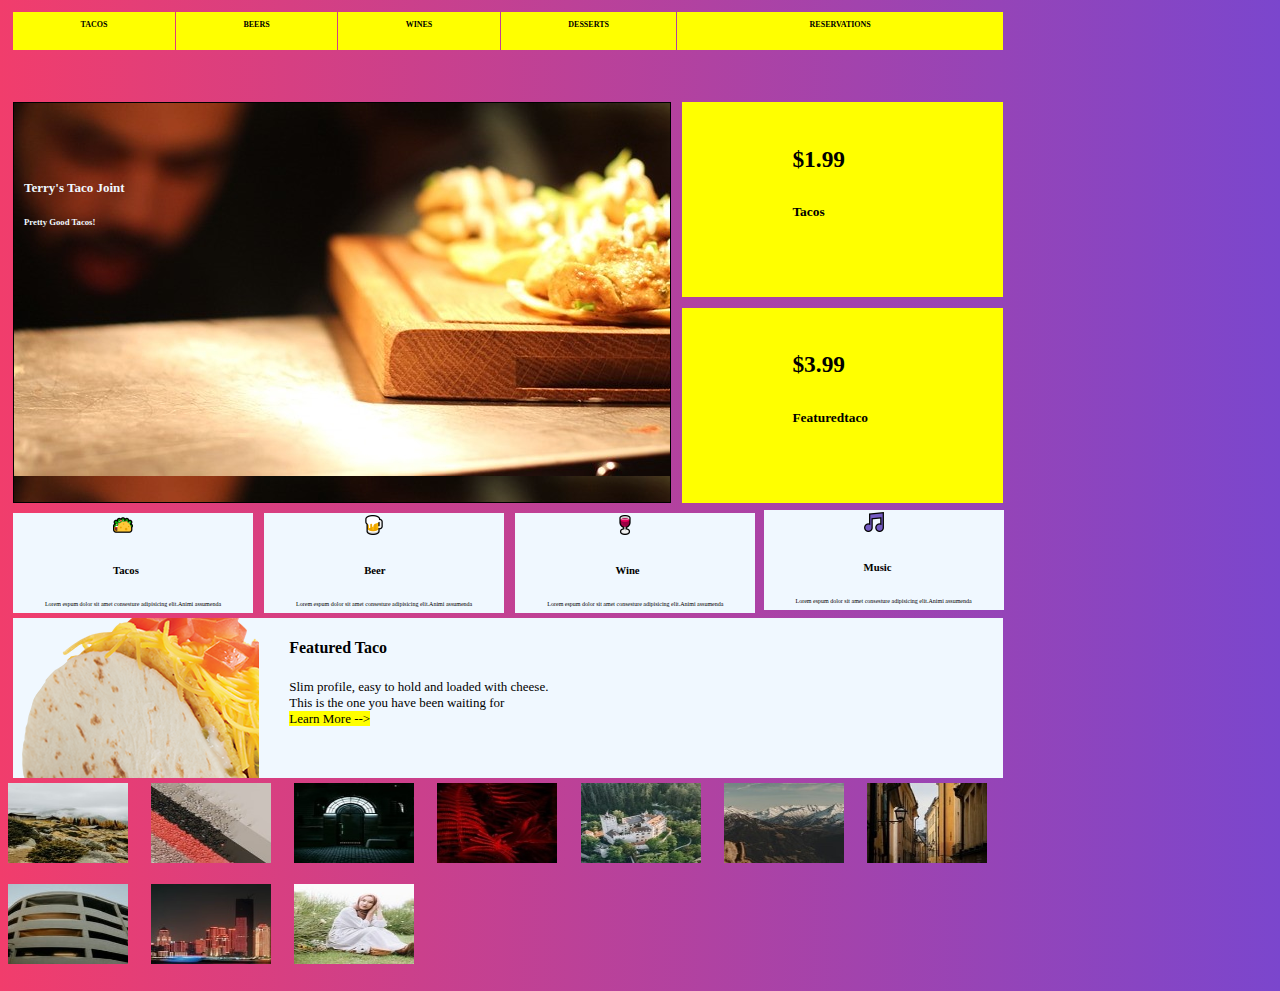
==== home.html @ a3994c85 "Assesement finished by bhavani" ====
<!DOCTYPE html>
<html lang="en">
<head>
    <meta charset="UTF-8">
    <meta http-equiv="X-UA-Compatible" content="IE=edge">
    <meta name="viewport" content="width=device-width, initial-scale=1.0">
    <title>Document</title>
    <link rel="stylesheet" href="style.css">
</head>
<body>
    <div class="grid-container">
        <div class="grid-tacos">TACOS</div>
        <div class="grid-beers">BEERS</div>
        <div class="grid-wines">WINES</div>
        <div class="grid-desserts">DESSERTS</div>
        <div class="grid-reservations">RESERVATIONS</div>
        <div class="grid-terrytaco">
          <h4>Terry's Taco Joint</h4>
          <h6>Pretty Good Tacos!</h6>
        </div>
        <div class="grid-cost1">
            <h3>$1.99</h3>
            <h6>Tacos</h6>
        </div>
        <div class="grid-cost2">
            <h3>$3.99</h3>
            <h6>Featuredtaco</h6>
        </div>
    </div>
    <div class="grid-logocontainer">
        <div class="grid-ltacos">
            <img src="taco-emoji.png" alt="tacoemoji"/>
            <h6>Tacos</h6>
            <p>Lorem espum dolor sit amet consesture adipisicing elit.Animi assumenda</p>
        </div>
        <div class="grid-lbeer">
            <img src="beer-emoji.png" alt="beeremoji"/>
            <h6>Beer</h6>
            <p>Lorem espum dolor sit amet consesture adipisicing elit.Animi assumenda</p></div>
        <div class="grid-lwine">
            <img src="wine-emoji.png" alt="wineemoji"/>
            <h6>Wine</h6>
           <p>Lorem espum dolor sit amet consesture adipisicing elit.Animi assumenda</p></div>
        <div class="grid-lmusic">
            <img src="music-emoji.png" alt="musicemoji"/>
            <h6>Music</h6>
            <p>Lorem espum dolor sit amet consesture adipisicing elit.Animi assumenda</p>
        </div>
        <div class="grid-featuredtaco"></div>
        <div class="grid-tacotext">            
            <h4>Featured Taco</h4>
            <p>Slim profile, easy to hold and loaded with cheese.<br>
            This is the one you have been waiting for<br>
            <span id="imp" >Learn More --></span>

           </p>
        </div>
        </div>
        <div class="grid-imagecontainer">
        <div class="grid-img1">
            <img src="beach.jpg" alt="beachimage"/>
        </div>
        <div class="grid-img2">
            <img src="colorstones.jpg" alt="colorstonesimage"/>
        </div>
        <div class="grid-img3">
            <img src="darkhouse.jpg" alt="darkhouse"/>
        </div>
        <div class="grid-img4">
            <img src="red.jpg" alt="redimage"/>
        </div>
        <div class="grid-img5">
            <img src="palace.jpg" alt="palaceimage"/>
        </div>
        <div class="grid-img6">
            <img src="mountains.jpg" alt="mountainsimage"/>
        </div>
        <div class="grid-img7">
            <img src="street.jpg" alt="streetimage"/>
        </div>
        <div class="grid-img8">
            <img src="bussiness.jpg" alt="businessimage"/>
        </div>
        <div class="grid-img9">
            <img src="nightlight.jpg" alt="nightlightimage"/>
        </div>
        <div class="grid-img10">
            <img src="lady.jpg" alt="ladyimage"/>
        </div>
    </div>
</body>
</html>
---- style.css ----
body{
    background: linear-gradient(to right, #f13d6c, #7b46cd);
}
.grid-container{
    border : 0px rgb(170, 15, 118) solid;
    height: 500px;
    width: 1000px;
    display: grid;
    grid-template-rows: auto auto auto;
    grid-template-columns: auto auto auto auto auto;
    grid-gap:1px;
    
}

.grid-tacos{
    background-color: yellow;
    grid-row: 1;
    grid-column: auto;
    font-weight: bold;
    height: 30px;
    font-size: 8px;
    margin-top: 4px;
    margin-left: 5px;
    text-align: center;
    padding-top: 8px;
    
    
        
}
.grid-beers{
    background-color: yellow;
    grid-row: 1;
    grid-column: auto;
    font-weight: bold;
    font-size: 8px;
    height: 30px;
    margin-top: 4px;
    text-align: center;
    padding-top: 8px;

}
.grid-wines{
    background-color: yellow;
    grid-row: 1;
    grid-column: auto;
    font-weight: bold;
    font-size: 8px;
    height: 30px;
    margin-top: 4px;
    text-align: center;
    padding-top: 8px;
}
.grid-desserts{
    background-color: yellow;
    grid-row: 1;
    grid-column: auto;
    font-weight: bold;
    height: 30px;
    font-size: 8px;
    margin-top: 4px;
    text-align: center;
    padding-top: 8px;
}
.grid-reservations{
    background-color: yellow;
    grid-row: 1;
    grid-column: auto;
    font-weight:bold;
    height: 30px;
    font-size: 8px;
    margin-top: 4px;
    margin-right:5px;
    text-align: center;
    padding-top: 8px;
}

img{
    width: 120px;
    height: 80px;
    
    
}

.grid-terrytaco{
  
  grid-row: 2 / span 2;
  grid-column: 1 / span 4;
  border: 1px solid black;
  background-image: url('taco.jpg');
  text-align: center;
  font-size: small;
  margin: 5px;
    
}

.grid-terrytaco>h4{
    padding-top: 60px;
    padding-left:10px;
    text-align: left;
    color:aliceblue;

}

.grid-terrytaco>h6{
    padding-bottom: 60px;
    padding-left: 10px;
    text-align: left;
    color:aliceblue;
}

.grid-cost1{
    background-color: yellow;
    grid-row: 2  ;
    grid-column: 5;
    text-align: left;
    font-size: 20px;
    margin: 5px;
    padding-top: 20px;
    padding-left: 10px;;

}

.grid-cost2{
    background-color: yellow;
    grid-row: 3;
    grid-column: 5;
    text-align: left;
    font-size: 20px;
    margin: 5px;
    padding-top: 20px;
    padding-left: 10px;

}

.grid-logocontainer{
    display: grid;
    grid-template-rows: auto auto;
    grid-template-columns: auto auto auto auto;
    width: 1000px;
}
.grid-ltacos{
    background-color: aliceblue;
    grid-row: 1;
    grid-column: 1;
    height: 100px;
    width: 240px;
    margin: 5px;
    

}
.grid-lbeer{
    background-color: aliceblue;
    grid-row: 1;
    grid-column: 2;
    height: 100px;
    width:240px;
    margin: 5px;
    
}

.grid-lwine{
    background-color: aliceblue;
    grid-row: 1;
    grid-column: 3;
    height: 100px;
    width: 240px;
    margin: 5px;
    
}
.grid-lmusic{
    background-color: aliceblue;
    grid-row: 1;
    grid-column: 4 ;
    width: 240px;
    height: 100px;
    margin: 2px;
    
}
.grid-lmusic > img{
    height :20px;
    width: 20px;
    padding-top: 2px;
    padding-left: 100px;

 }
 .grid-lwine > img{
    height :20px;
    width: 20px;
    padding-top: 2px;
    padding-left: 100px;

 }
 .grid-ltacos > img{
    height :20px;
    width: 20px;
    padding-top: 2px;
    padding-left: 100px;

 }
 .grid-lbeer > img{
    height :20px;
    width: 20px;
    padding-top: 2px;
    padding-left: 100px;

 }
     


.grid-featuredtaco{
    background-image: url("queso-taco.png");
    grid-row: 2;
    grid-column: 1;
    margin-left: 5px;
    height: 160px;
    width : 100%;
    background-color: aliceblue;
    margin-bottom: 5px;

}
.grid-tacotext{
    background-color: aliceblue;
    grid-row: 2;
    grid-column: 2/ span 4;
    height: 160px;
    margin-right:5px;
}
.grid-tacotext>h4{
    
    text-align: left;
    padding-left: 30px;
}

.grid-tacotext>p{
    text-align: left;
    font-size: small;
    padding-left: 30px;

}

#imp{
    font-style: normal red;
    background-color: yellow;
}
.grid-imagecontainer{
    border : 0px rgb(201, 71, 131) solid;
    height: 200px;
    width: 1000px;
    display: grid;
    grid-template-rows: auto auto;
    grid-template-columns: auto auto auto auto auto auto auto;
    grid-gap:2px;
    
}
.grid-img1{
    grid-row: 1;
    grid-column: 1;
    
    
}
.grid-img2{
    grid-row: 1;
    grid-column: 2;
    
    
}
.grid-img3{
    grid-row: 1;
    grid-column: 3;


}
.grid-img4{
    grid-row: 1;
    grid-column: 4;
    
}
.grid-img5{
    grid-row: 1;
    grid-column: 5;
        
}
.grid-img6{
    grid-row: 1;
    grid-column: 6;
       
}
.grid-img7{
    grid-row: 1;
    grid-column: 7;
    
}
.grid-img8{
    grid-row: 2;
    grid-column: 1;
    

}
.grid-img9{
    grid-row: 2;
    grid-column: 2;
    
    
}
.grid-img10{
    grid-row: 2;
    grid-column: 3;

    
}
h3{
    text-align: left;
    padding-left: 100px;
}
h6{
    text-align:left;
    padding-left: 100px;
}

p{
    font-size: 6px;
    text-align: center;
    
}
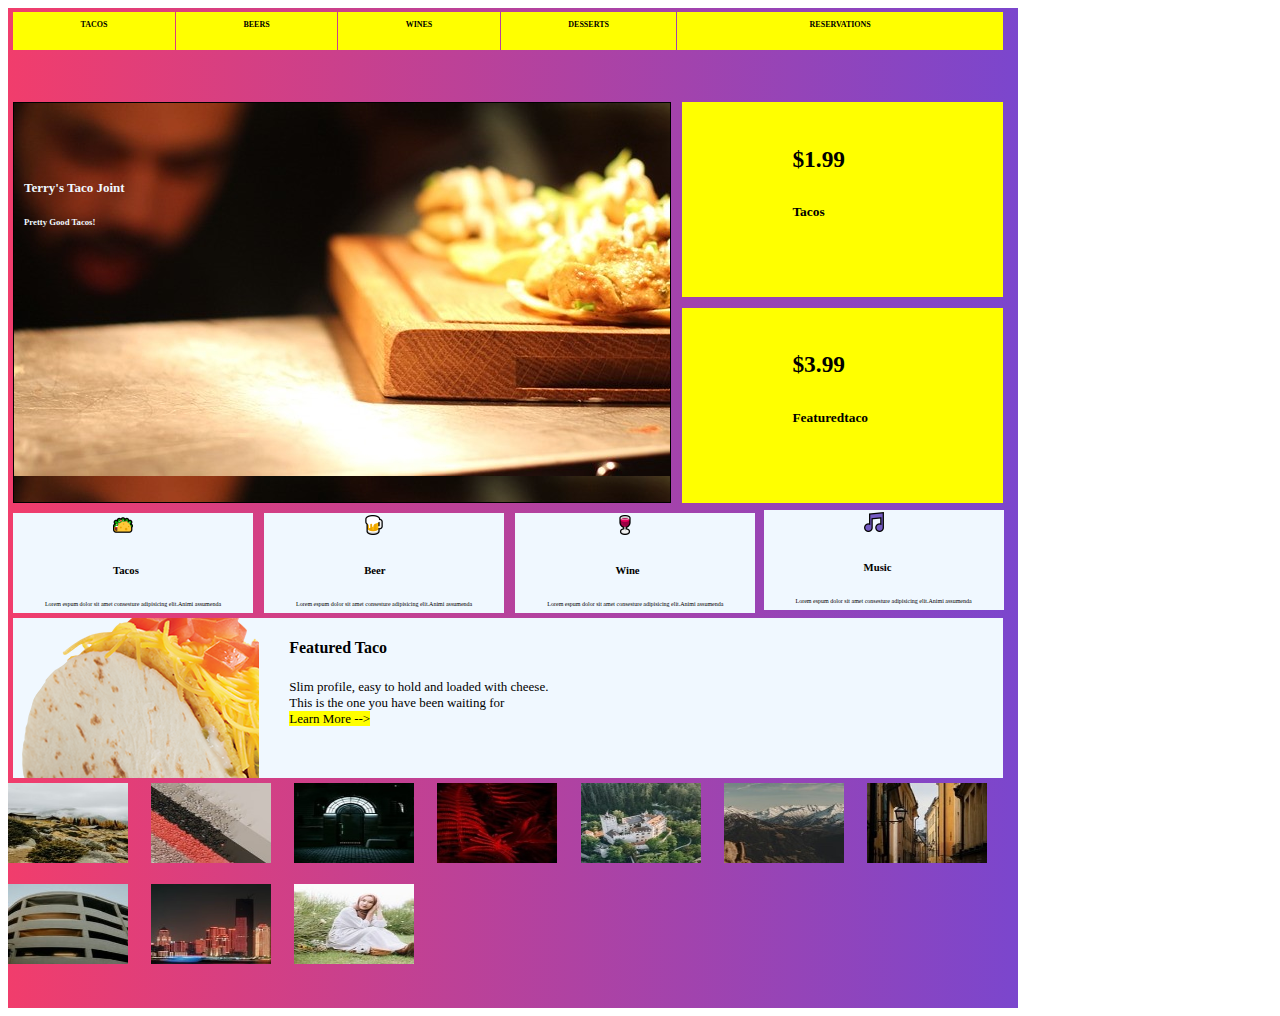
==== commit 51863838: "modified html and css files" ====
--- a/home.html
+++ b/home.html
@@ -8,6 +8,7 @@
     <link rel="stylesheet" href="style.css">
 </head>
 <body>
+    <section id="backcolor">
     <div class="grid-container">
         <div class="grid-tacos">TACOS</div>
         <div class="grid-beers">BEERS</div>
@@ -88,5 +89,6 @@
             <img src="lady.jpg" alt="ladyimage"/>
         </div>
     </div>
+    </section>
 </body>
 </html>
--- a/style.css
+++ b/style.css
@@ -1,7 +1,11 @@
-body{
+
+   #backcolor{
+     height: 1000px;
+     width: 1010px;
     background: linear-gradient(to right, #f13d6c, #7b46cd);
-}
+   }
 .grid-container{
+    
     border : 0px rgb(170, 15, 118) solid;
     height: 500px;
     width: 1000px;
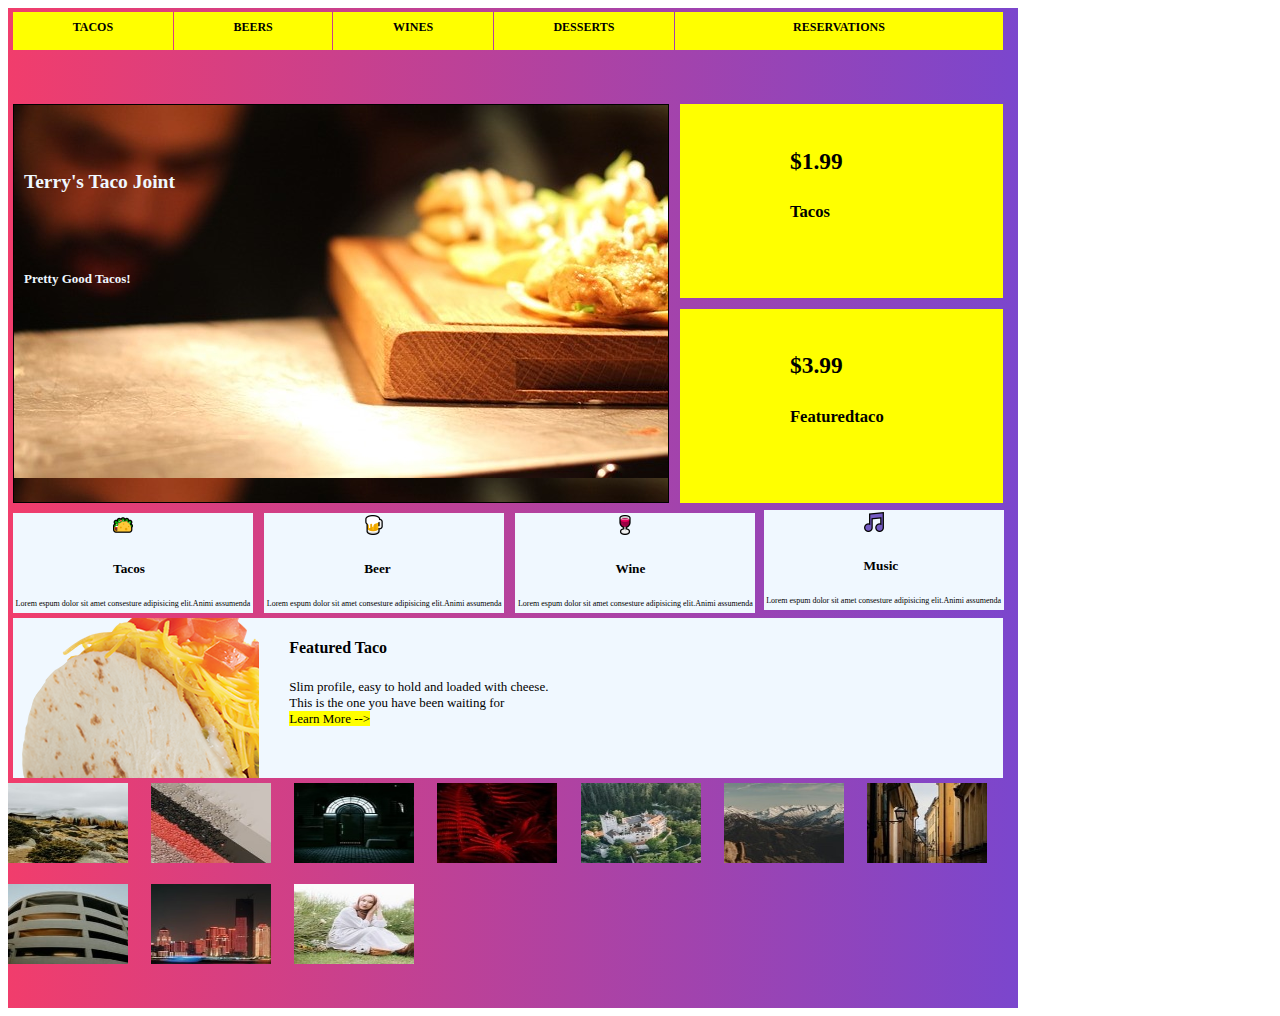
==== commit c6d5c6a2: "modified text size" ====
--- a/home.html
+++ b/home.html
@@ -16,35 +16,35 @@
         <div class="grid-desserts">DESSERTS</div>
         <div class="grid-reservations">RESERVATIONS</div>
         <div class="grid-terrytaco">
-          <h4>Terry's Taco Joint</h4>
-          <h6>Pretty Good Tacos!</h6>
+          <h2>Terry's Taco Joint</h2>
+          <h4>Pretty Good Tacos!</h4>
         </div>
         <div class="grid-cost1">
             <h3>$1.99</h3>
-            <h6>Tacos</h6>
+            <h5>Tacos</h5>
         </div>
         <div class="grid-cost2">
             <h3>$3.99</h3>
-            <h6>Featuredtaco</h6>
+            <h5>Featuredtaco</h5>
         </div>
     </div>
     <div class="grid-logocontainer">
         <div class="grid-ltacos">
             <img src="taco-emoji.png" alt="tacoemoji"/>
-            <h6>Tacos</h6>
+            <h5>Tacos</h5>
             <p>Lorem espum dolor sit amet consesture adipisicing elit.Animi assumenda</p>
         </div>
         <div class="grid-lbeer">
             <img src="beer-emoji.png" alt="beeremoji"/>
-            <h6>Beer</h6>
+            <h5>Beer</h5>
             <p>Lorem espum dolor sit amet consesture adipisicing elit.Animi assumenda</p></div>
         <div class="grid-lwine">
             <img src="wine-emoji.png" alt="wineemoji"/>
-            <h6>Wine</h6>
+            <h5>Wine</h5>
            <p>Lorem espum dolor sit amet consesture adipisicing elit.Animi assumenda</p></div>
         <div class="grid-lmusic">
             <img src="music-emoji.png" alt="musicemoji"/>
-            <h6>Music</h6>
+            <h5>Music</h5>
             <p>Lorem espum dolor sit amet consesture adipisicing elit.Animi assumenda</p>
         </div>
         <div class="grid-featuredtaco"></div>
--- a/style.css
+++ b/style.css
@@ -22,7 +22,7 @@
     grid-column: auto;
     font-weight: bold;
     height: 30px;
-    font-size: 8px;
+    font-size: 12px;
     margin-top: 4px;
     margin-left: 5px;
     text-align: center;
@@ -36,7 +36,7 @@
     grid-row: 1;
     grid-column: auto;
     font-weight: bold;
-    font-size: 8px;
+    font-size: 12px;
     height: 30px;
     margin-top: 4px;
     text-align: center;
@@ -48,7 +48,7 @@
     grid-row: 1;
     grid-column: auto;
     font-weight: bold;
-    font-size: 8px;
+    font-size: 12px;
     height: 30px;
     margin-top: 4px;
     text-align: center;
@@ -60,7 +60,7 @@
     grid-column: auto;
     font-weight: bold;
     height: 30px;
-    font-size: 8px;
+    font-size: 12px;
     margin-top: 4px;
     text-align: center;
     padding-top: 8px;
@@ -71,7 +71,7 @@
     grid-column: auto;
     font-weight:bold;
     height: 30px;
-    font-size: 8px;
+    font-size: 12px;
     margin-top: 4px;
     margin-right:5px;
     text-align: center;
@@ -105,8 +105,8 @@
 
 }
 
-.grid-terrytaco>h6{
-    padding-bottom: 60px;
+.grid-terrytaco>h2{
+    padding-top: 50px;
     padding-left: 10px;
     text-align: left;
     color:aliceblue;
@@ -312,17 +312,17 @@
 
     
 }
-h3{
-    text-align: left;
-    padding-left: 100px;
-}
-h6{
+h2,h3{
+    text-align: left;
+    padding-left: 100px;
+}
+h5{
     text-align:left;
     padding-left: 100px;
 }
 
 p{
-    font-size: 6px;
+    font-size: 8px;
     text-align: center;
     
 }